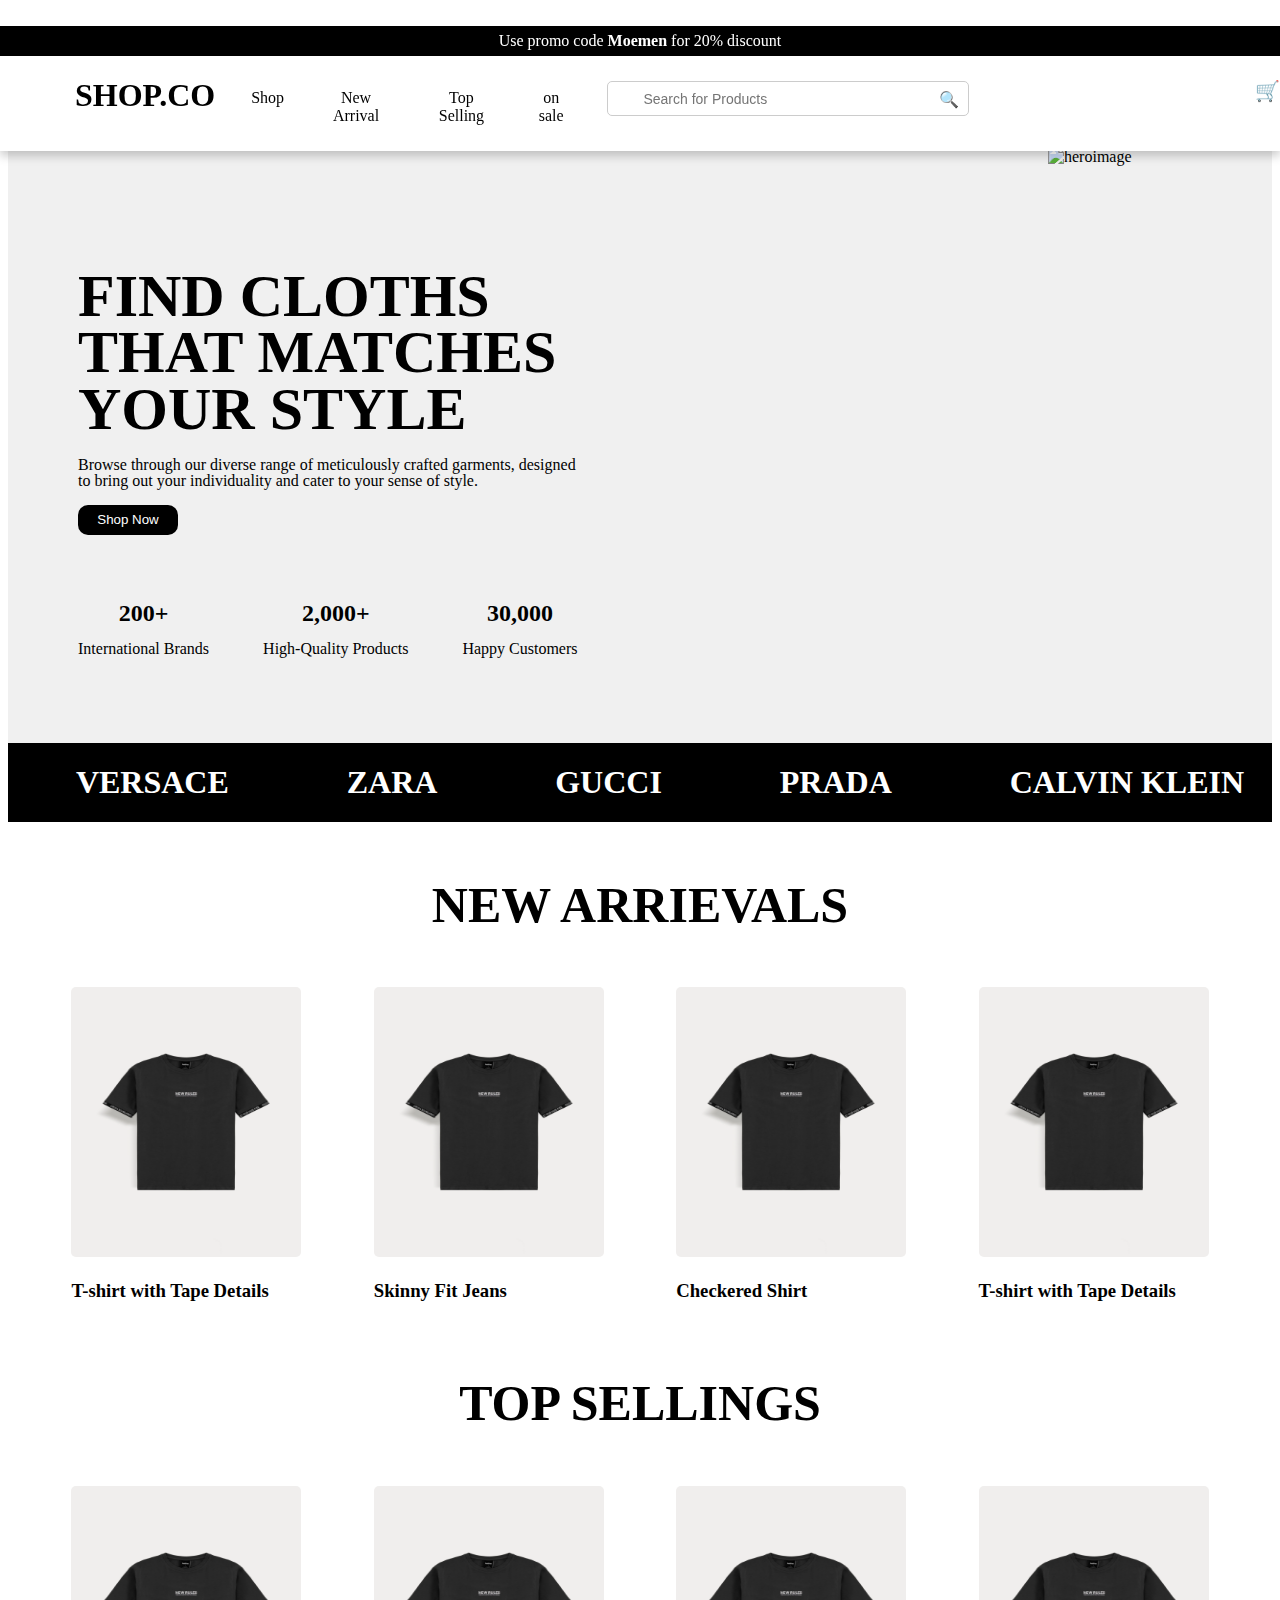
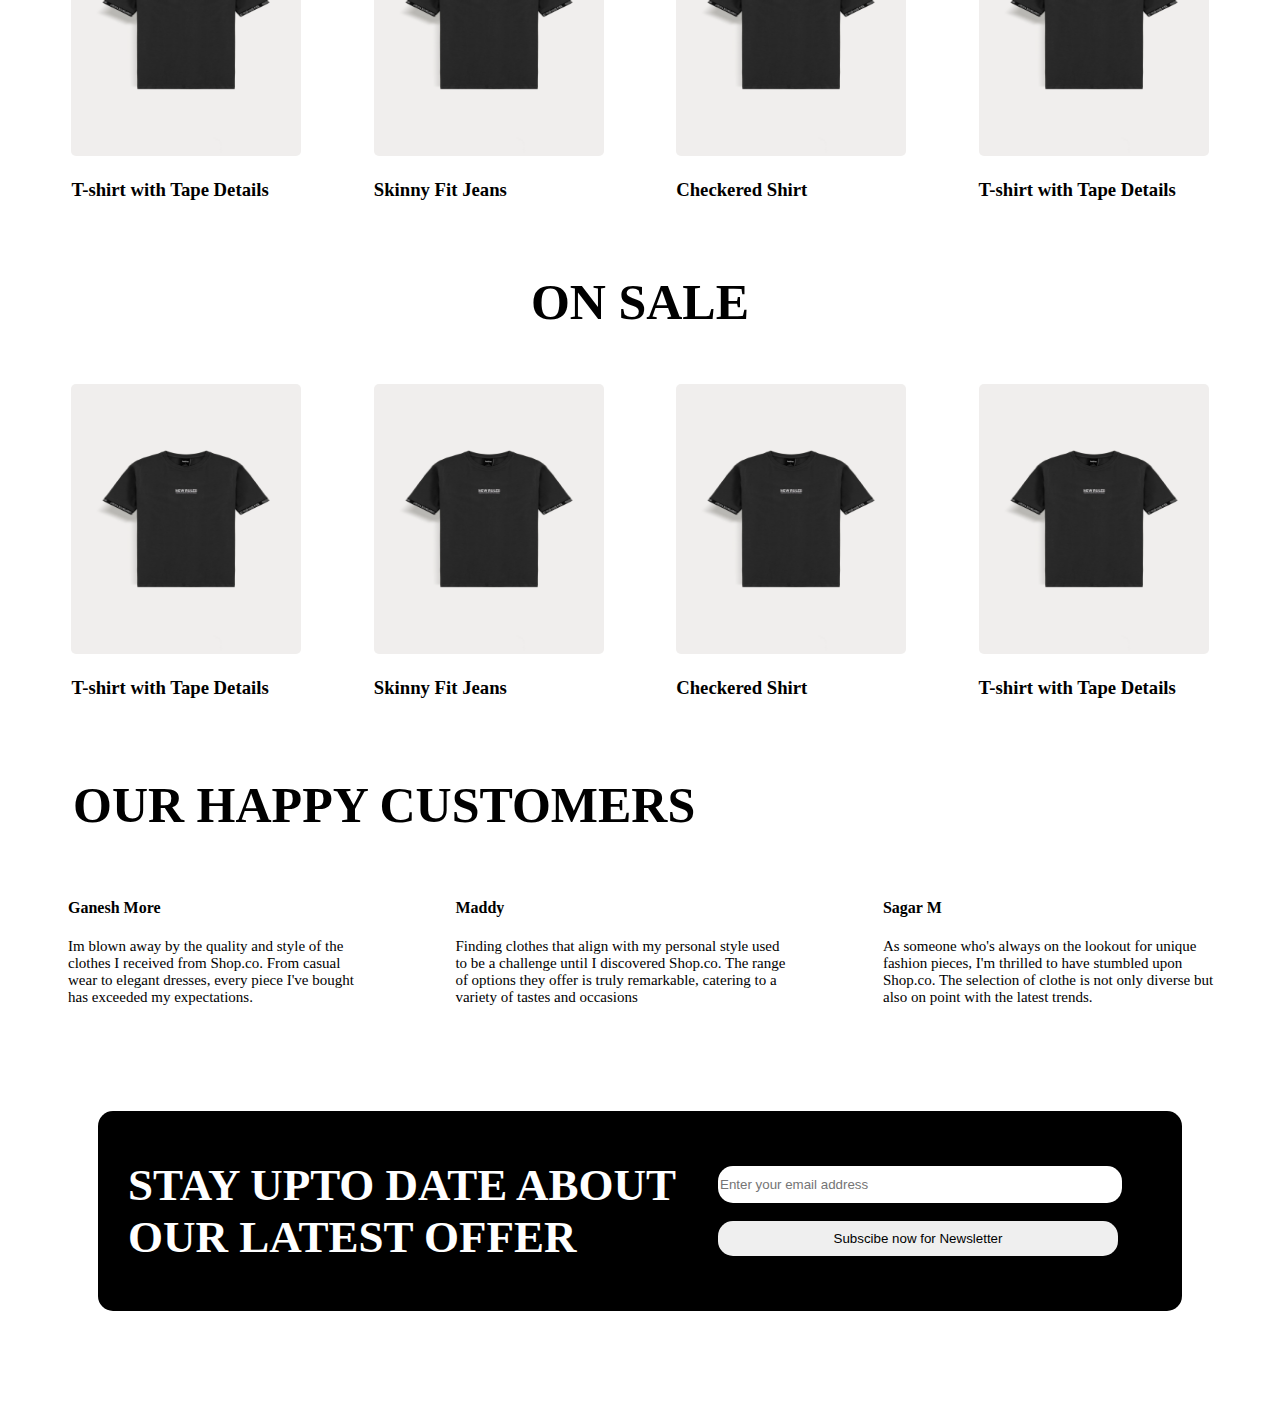
==== index.html @ 55d36db2 "First Commit" ====
<!doctype html>
<html lang="en">
<head>
    <meta charset="UTF-8">
    <meta name="viewport" content="width=device-width, initial-scale=1.0">
    <title>Document</title>
    <link href="Style.css" rel="stylesheet"/>
    <script src="https://kit.fontawesome.com/a076d05399.js" crossorigin="anonymous"></script>
   
</head>
<body>
 
    <header>
        <div class="header-all">
     <div class="header-top">
        <p>Use promo code <b>Moemen</b> for 20% discount</p>
     </div>

     <div class="header-main">
          <h1>SHOP.CO</h1>
          <p>Shop</p>
          <p>New Arrival</p>
          <p>Top Selling</p>
          <p>on sale</p>

          <div class="search-box">
          <i class="fas fa-search"></i>
          <input type="search" placeholder="Search for Products"  style="position: relative;"/>
         </div>
    
         <div class="cart-icon">
            <i class="fas fa-shopping-cart"></i>
        </div>
    </div>
     </div>
    </header>
<main>
    <div class="hero-section">
       
        <div class="hero-info">
        <div >
       <h1>FIND CLOTHS</h1>
        <h1>THAT MATCHES</h1>
        <h1>YOUR STYLE</h1>
        <p>Browse through our diverse range of meticulously crafted
         garments, designed <br>to bring out your individuality and cater to your sense of style.</p>
         <button type="submit">Shop Now</button>
    </div>
    <div class="hero-end">
        <div class="ratings">
            <h2>200+</h2>
            <p>International Brands</p>
        </div>
        <div class="ratings">
            <h2>2,000+</h2>
            <p>High-Quality Products</p>
        </div>
        <div class="ratings">
            <h2>30,000</h2>
            <p>Happy Customers</p>
        </div>
    </div>
</div>
<div class="hero-image">
    <img src="images/e-commercepic-1.jpeg" alt="heroimage">
</div>
</div>
<div class="brands">
 <h1>VERSACE</h1>
 <h1>ZARA</h1>
 <h1>GUCCI</h1>
 <h1>PRADA</h1>
 <h1>CALVIN KLEIN</h1>
</div>
</main>

<section>
    <div class="arrieval">   
         <h1>NEW ARRIEVALS</h1>
        </div>

        <div class="cards">
            <div class="card">
                <img src="images/image1.png" alt="shirt1">
                <h3>T-shirt with Tape Details</h3>
            </div>
            <div class="card">
                <img src="images/image1.png" alt="shirt1">
                <h3>Skinny Fit Jeans</h3>
            </div>
            <div class="card">
                <img src="images/image1.png" alt="shirt1">
                <h3>Checkered Shirt</h3>
            </div>
            <div class="card">
                <img src="images/image1.png" alt="shirt1">
                <h3>T-shirt with Tape Details</h3>
            </div>
        </div>

</section>

<section>
    <div class="arrieval">   
         <h1>TOP SELLINGS</h1>
        </div>

        <div class="cards">
            <div class="card">
                <img src="images/image1.png" alt="shirt1">
                <h3>T-shirt with Tape Details</h3>
            </div>
            <div class="card">
                <img src="images/image1.png" alt="shirt1">
                <h3>Skinny Fit Jeans</h3>
            </div>
            <div class="card">
                <img src="images/image1.png" alt="shirt1">
                <h3>Checkered Shirt</h3>
            </div>
            <div class="card">
                <img src="images/image1.png" alt="shirt1">
                <h3>T-shirt with Tape Details</h3>
            </div>
        </div>

</section>
<section>
    <div class="arrieval">   
         <h1>ON SALE</h1>
        </div>

        <div class="cards">
            <div class="card">
                <img src="images/image1.png" alt="shirt1">
                <h3>T-shirt with Tape Details</h3>
            </div>
            <div class="card">
                <img src="images/image1.png" alt="shirt1">
                <h3>Skinny Fit Jeans</h3>
            </div>
            <div class="card">
                <img src="images/image1.png" alt="shirt1">
                <h3>Checkered Shirt</h3>
            </div>
            <div class="card">
                <img src="images/image1.png" alt="shirt1">
                <h3>T-shirt with Tape Details</h3>
            </div>
        </div>
</section>

<h1 style="font-size: 50px; padding-left: 65px; padding-top:25px ; ">OUR HAPPY CUSTOMERS</h1>
<div class="review">
    <div>
        <h4>Ganesh More</h4>
        <p>Im blown away by the quality and style of the clothes I received from Shop.co. From casual wear to elegant dresses, every piece I've bought has exceeded my expectations.</p>
    </div>
    <div>
        <h4>Maddy</h4>
        <p>Finding clothes that align with my personal style used to be a challenge until I discovered Shop.co. The range of options they offer is truly remarkable, catering to a variety of tastes and occasions</p>
    </div>
    <div>
        <h4>Sagar M</h4>
        <p>As someone who's always on the lookout for unique fashion pieces, I'm thrilled to have stumbled upon Shop.co. The selection of clothe is not only diverse but also on point with the latest trends.</p>
    </div>
</div>

<div class="box-main">
    <div >
        <h1 style="font-size: 45px; padding-left: 30px;">STAY UPTO DATE ABOUT OUR LATEST OFFER</h1>
    </div>
    <div class="email">
        <input type="email" placeholder="Enter your email address">
        <br>
        <button>Subscibe now for Newsletter</button>
    </div>
    
</div>
</body>
</html>
---- Style.css ----
.header-all{
    position: fixed;
    top: 0;
    left: 0;
    width: 100%;
    background: #333;
    background-color: white;
    text-align: center;
    padding: 10px 0;
    z-index: 1000;
    filter: drop-shadow(0px 5px 5px rgba(0, 0, 0, 0.2));
}


.header-top{
    background-color: black;
    color: white;
    text-align: center;
    height: 30px;
}
.header-top p{
    padding-top: 6px;
}
.header-main{
    display: flex;
    gap: 4vh;
    padding-left: 75px;
}


.header-main p{
    padding-top: 17px;
}
/*
.header-main button{
    height: 30px;
     width: 100px; 
     background-color: blueviolet; 
     margin-top: 20px; 
     border: none;
     border-radius: 5px;
}*/

.search-box::after {
    content: '\1F50D'; /* Unicode for magnifying glass symbol */
    position: absolute;
    right: 10px;
    top: 50%;
    transform: translateY(-50%);
    color: #888;
    font-size: 16px;
    pointer-events: none; /* Prevent interaction with the icon */
}
.search-box{
    position: relative;
    display: flex;
    align-items: center;
    width: 400px;
}
.search-box i {
    position: absolute;
    margin-left: 100px; /* Adjust spacing from the left */
    color: #888;
    font-size: 16px;
    
    pointer-events: none; /* Prevent icon from blocking input clicks */
}

.search-box input {
    width: 100%;
    height: 35px;
    border-radius: 5px;
    border: 1px solid #ccc;
    padding-left: 35px; /* Space for the search icon */
    font-size: 14px;
    box-sizing: border-box; /* Ensures padding doesn't affect width */
}

.cart-icon {
    margin-top: 23px;
    font-size: 20px;
    color: #0a0404;
    cursor: pointer;
    padding-left: 250px;
}

.cart-icon:hover {
    color: #000; /* Highlight on hover */
}

.cart-icon::before{
    content:  '\1F6D2';
}


/*main containt start here*/
.hero-section{
    display: flex; 
    margin-top: 148px;
}
.hero-info{
line-height: 1em;
width: 900px;
padding: 70px;
padding-top: 100px;
}
.hero-info h1{
    font-size: 60px;
    font-weight: bolder;
}

.hero-end{
    display: flex;
    gap: 6vh;
    margin-top: 50px;
}

main{
    background-color:  #f0f0f0;
    border-top: #000;
}

.ratings h2{
    text-align: center;
}

.hero-info button{
    background-color: black;
    border: none;
    border-radius: 10px;
    color: white;
    height: 30px;
    width: 100px;
}

.hero-image img{
    margin-right: 0%;
    height: 630px;
    width: 500px

}

.brands{
    display: flex;
    gap: 10vh;
    background-color: black;
    color: white;
    padding-left: 40px;
    justify-content: space-evenly;
}

.arrieval h1{
   font-size: 50px;
   text-align: center;
   padding: 20px;
}

.cards{
    display: flex;
    gap: 1vh;
    justify-content: space-evenly;
    
}

.card:hover{
    transform: rotate(30deg);
}

.card img{
    height: 270px;
    width: 230px;
    border-radius: 5px;
}
.review{
    display: flex;
    gap: 90px;
    justify-content: space-evenly;
    padding-left: 60px;
    padding-right: 53px;
    padding-top: 10px;
} 

.review p{
    font-size: 15px;

}

.box-main{
    background-color: #000;
    color: white;
    display: flex;
    height: 200px;
    width: auto;
    margin: 90px;
    border-radius: 15px;
    place-items: center;
    gap: 2vh;
}

.email{
 display: flex;
 flex-direction: column;
 padding-right: 60px;
}
.email input{
    height: 35px;
    width: 400px;
    border: none;
    border-radius: 15px;
}

.email button{
    height: 35px;
    width: 400px;
    border: none;
    border-radius: 15px;
}
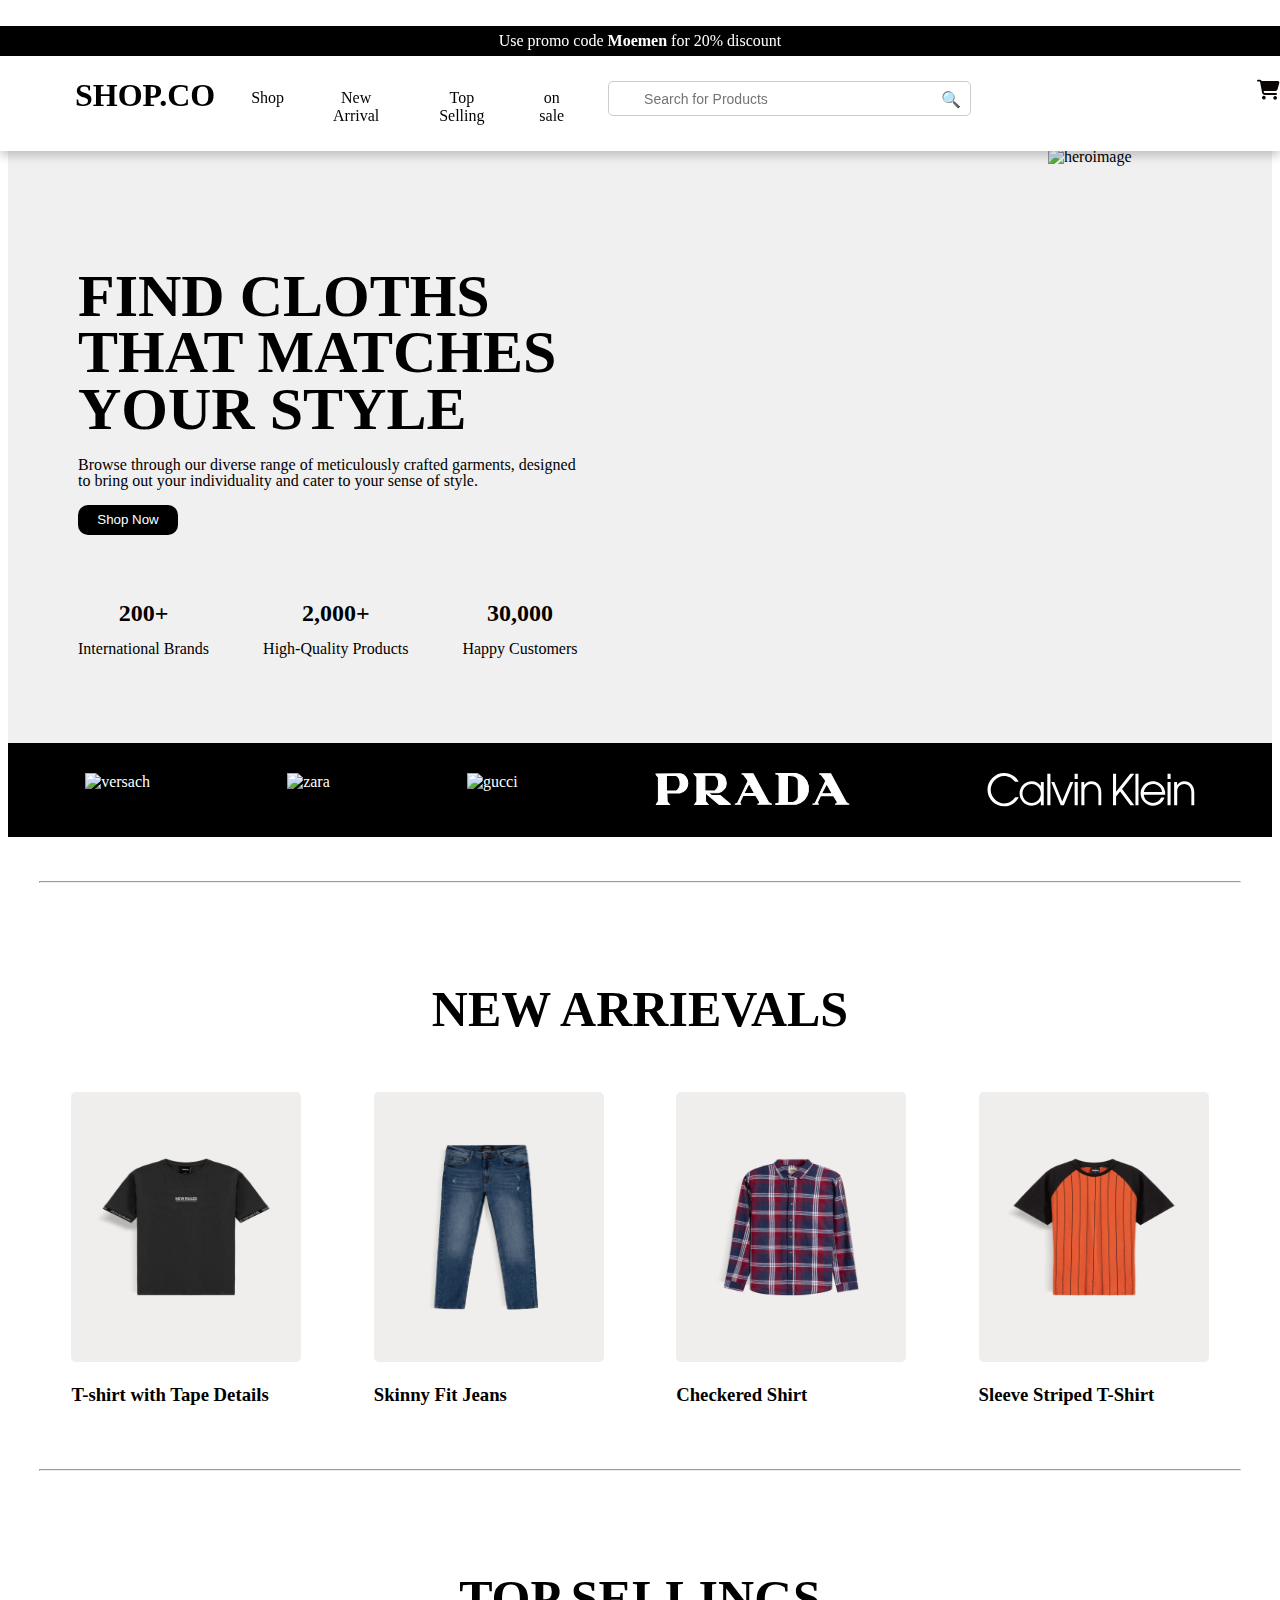
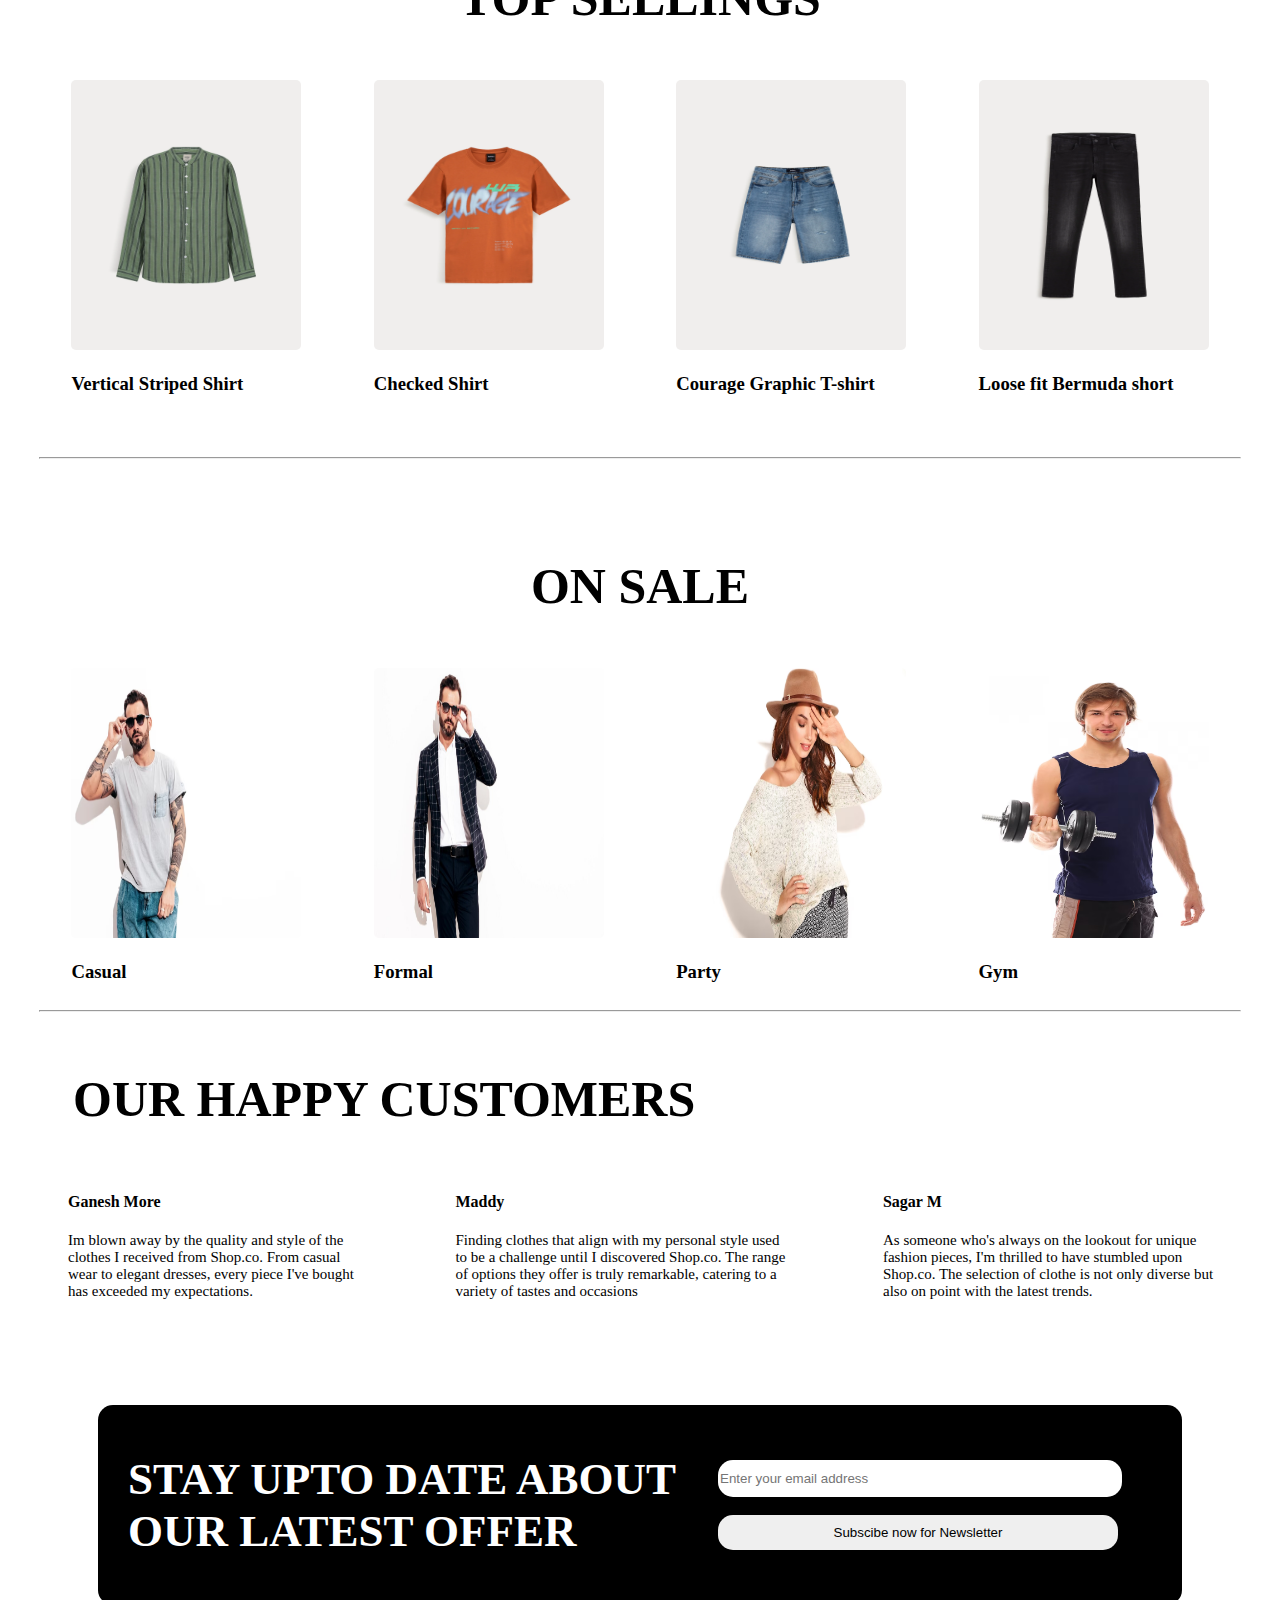
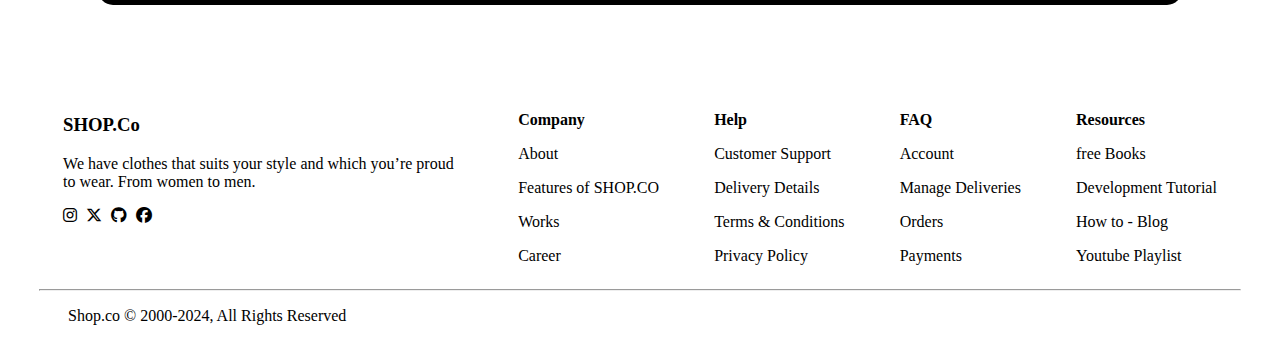
==== commit 05059285: "." ====
--- a/index.html
+++ b/index.html
@@ -3,10 +3,10 @@
 <head>
     <meta charset="UTF-8">
     <meta name="viewport" content="width=device-width, initial-scale=1.0">
-    <title>Document</title>
+    <title>E-Commerce</title>
     <link href="Style.css" rel="stylesheet"/>
     <script src="https://kit.fontawesome.com/a076d05399.js" crossorigin="anonymous"></script>
-   
+    <link rel="stylesheet" href="https://cdnjs.cloudflare.com/ajax/libs/font-awesome/6.7.2/css/all.min.css" integrity="sha512-Evv84Mr4kqVGRNSgIGL/F/aIDqQb7xQ2vcrdIwxfjThSH8CSR7PBEakCr51Ck+w+/U6swU2Im1vVX0SVk9ABhg==" crossorigin="anonymous" referrerpolicy="no-referrer" />
 </head>
 <body>
  
@@ -18,10 +18,10 @@
 
      <div class="header-main">
           <h1>SHOP.CO</h1>
-          <p>Shop</p>
-          <p>New Arrival</p>
-          <p>Top Selling</p>
-          <p>on sale</p>
+          <p><a href="shop.html">Shop</a></p>
+          <p><a href="#arrieval-section">New Arrival</a></p>
+          <p><a href="#sellings">Top Selling</a></p>
+          <p><a href="#on-sale">on sale</a></p>
 
           <div class="search-box">
           <i class="fas fa-search"></i>
@@ -66,16 +66,38 @@
 </div>
 </div>
 <div class="brands">
- <h1>VERSACE</h1>
- <h1>ZARA</h1>
- <h1>GUCCI</h1>
- <h1>PRADA</h1>
- <h1>CALVIN KLEIN</h1>
+ <img src="images/Group.svg" alt="versach">
+ <img src="images/zara-logo-1 1.svg" alt="zara">
+ <img src="images/gucci-logo-1 1.svg" alt="gucci">
+ 
+<svg width="195" height="32" viewBox="0 0 195 32" fill="none" xmlns="http://www.w3.org/2000/svg">
+    <g clip-path="url(#clip0_22_367)">
+    <path fill-rule="evenodd" clip-rule="evenodd" d="M0.481689 0.90175L3.41386 4.20848V28.4106L1.24066 31.5774L14.5501 31.5978L12.1512 28.6839L11.9021 19.9679L24.7353 20.0375C28.6251 18.7425 32.6238 15.9815 32.8159 10.3996C32.7545 4.99032 29.452 1.52086 25.6177 0.830605L0.481689 0.90175ZM11.4265 2.44953V17.9977L21.2728 18.0689C23.5131 16.2623 25.2115 14.8787 25.1436 10.5411C25.1115 7.00433 24.3649 3.92011 21.0689 2.45029L11.4265 2.44953ZM38.9753 0.725402L41.9075 4.03289V28.2351L39.7343 31.4033L53.043 31.4222L50.6441 28.5083L50.395 19.7923H50.4483L64.1982 31.5206L75.6091 31.4275L65.1946 22.4193H56.5004L53.436 19.8089L63.2282 19.8619C67.118 18.5669 71.1159 15.8059 71.3088 10.224C71.2482 4.81548 67.9456 1.34527 64.1106 0.65577L38.9753 0.725402ZM49.9194 2.27318V17.8214L59.7657 17.8925C62.0068 16.0859 63.7044 14.7024 63.6365 10.364C63.6044 6.82798 62.8578 3.74301 59.5619 2.27318H49.9194ZM86.5949 0.690586H98.0708L113.009 28.4106C113.656 30.551 115.589 30.2869 116.88 31.2254H102.416L104.59 30.5457L104.454 28.4818L100.719 22.5011L88.0208 22.5722L85.3049 28.3418C85.2143 28.998 84.5123 29.496 85.0331 30.3111L86.0522 31.2958L79.805 31.155L82.5217 30.3111L92.7741 8.71181V7.23365L88.4423 1.45502L86.5949 0.690586ZM88.8236 20.5976L94.0977 10.6123L99.5888 20.5416L88.8236 20.5976ZM164.197 0.751135H175.672L190.611 28.4712C191.257 30.6116 193.191 30.3475 194.482 31.286H180.017L182.191 30.6048L182.055 28.5408L178.32 22.5616L165.622 22.6328L162.906 28.4008C162.815 29.0585 162.114 29.5565 162.634 30.3717L163.653 31.3563L157.407 31.2156L160.123 30.3717L170.376 8.77235V7.29345L166.044 1.51557L164.197 0.751135ZM166.425 20.6589L171.699 10.6736L177.191 20.6013L166.425 20.6589ZM120.849 0.402222L141.292 0.514994C147.875 2.05672 152.064 6.07868 153.363 13.0948L153.308 18.5669C152.108 24.8186 148.175 29.1319 141.238 31.3155L120.74 31.373L120.737 30.7107C123.853 30.4754 124.102 30.1196 124.11 28.2699V3.33506C124.075 1.96741 123.802 1.11594 120.794 1.02209L120.849 0.402222ZM132.469 2.53581L132.45 29.5134C135.146 29.5225 137.485 29.7753 138.806 29.1009C141.801 27.7333 143.191 25.633 143.319 23.6598L143.247 7.73016C143.248 5.1818 140.482 3.38274 138.885 2.91425C137.743 2.49116 135.465 2.47375 132.469 2.53581Z" fill="white" stroke="white" stroke-width="1.02419" stroke-miterlimit="2.613"/>
+    </g>
+    <defs>
+    <clipPath id="clip0_22_367">
+    <rect width="194" height="32" fill="white" transform="translate(0.481689)"/>
+    </clipPath>
+    </defs>
+    </svg>
+    
+ 
+<svg width="208" height="34" viewBox="0 0 208 34" fill="none" xmlns="http://www.w3.org/2000/svg">
+    <path fill-rule="evenodd" clip-rule="evenodd" d="M17.1298 30.4522C9.89114 30.4522 3.71249 23.8867 3.71249 16.7255C3.71249 9.59072 9.76182 2.89479 17.0778 2.89479C21.887 2.89479 25.3499 5.22146 28.1684 8.86674H31.7098C30.6498 6.95346 29.5125 5.19603 27.7805 3.82545C24.8072 1.42142 20.9552 0 17.1298 0C7.95243 0 0.481689 7.57464 0.481689 16.7C0.481689 25.8508 8.05633 33.3481 17.1817 33.3481C20.9044 33.3481 24.5497 31.9786 27.471 29.6774C29.3069 28.204 30.599 26.2907 31.8402 24.3255H28.2989C25.5058 27.9708 21.9389 30.4522 17.1298 30.4522ZM53.8391 13.0028C51.6163 10.1334 48.5911 8.32404 44.843 8.32404C38.1217 8.32404 32.5896 13.7798 32.5896 20.5012C32.5896 27.2214 38.1482 32.728 44.843 32.728C48.747 32.728 51.4605 31.0988 53.8391 28.1001V32.1842H56.7604V8.89216H53.8391V13.0028ZM44.6883 30.0388C39.5431 30.0388 35.4844 25.5668 35.4844 20.5266C35.4844 15.5107 39.5177 11.0132 44.6883 11.0132C49.8324 11.0132 53.8391 15.5118 53.8391 20.5266C53.8391 25.5668 49.8059 30.0388 44.6883 30.0388ZM60.3018 32.1842H63.4309V0.670921H60.3018V32.1842ZM75.2444 28.487L67.3337 8.89216H64.2312L73.7191 32.1842H76.8725L86.335 8.89216H83.2844L75.2444 28.487ZM87.6271 32.1842H90.7551V8.89216H87.6271V32.1842ZM87.6271 5.89348H90.7551V0.670921H87.6271V5.89348ZM104.224 8.32293C101.277 8.32293 99.1831 9.87478 97.2444 11.9428V8.89216H94.3485V32.1842H97.4245V17.991C97.3991 14.2429 100.501 11.0121 104.275 11.0121C109.005 11.0121 111.383 15.1228 111.383 19.3627V32.1853H114.278V19.3627C114.279 13.3134 110.739 8.32293 104.224 8.32293ZM143.311 0.670921L129.093 18.7415V0.670921H126.017V32.1842H129.093V23.5242L133.126 18.5094L143.389 32.1842H147.294L135.09 16.0269L147.294 0.670921H143.311ZM148.43 32.1842H151.482V0.670921H148.43V32.1842ZM176.738 14.7602C174.618 10.8043 170.378 8.32293 165.905 8.32293C159.236 8.32293 153.599 13.8815 153.599 20.5509C153.599 27.2711 159.287 32.7269 165.959 32.7269C169.137 32.7269 172.267 31.4602 174.566 29.2629C175.963 27.9443 176.79 26.2896 177.538 24.5576H174.256C172.601 27.7895 169.679 30.0377 165.904 30.0377C163.605 30.0377 161.355 29.107 159.65 27.5298C157.89 25.9282 157.115 23.9619 156.778 21.6363H178.263C178.264 19.2068 177.927 16.8802 176.738 14.7602ZM156.883 18.9482C157.816 14.5801 161.252 11.0121 165.959 11.0121C169.914 11.0121 174.154 13.4427 175.084 18.9482H156.883ZM180.539 32.1842H183.614V8.89216H180.539V32.1842ZM180.539 5.99738H183.614V0.670921H180.539V5.99738ZM197.136 8.32293C194.135 8.32293 192.042 9.87478 190.077 11.9428V8.89216H187.13V32.1842H190.232V17.991C190.207 14.2175 193.387 11.0121 197.186 11.0121C201.892 11.0121 204.375 15.1228 204.375 19.3627V32.1853H207.27V19.3627C207.27 13.3134 203.675 8.32293 197.136 8.32293Z" fill="white"/>
+    </svg>
+    
 </div>
 </main>
 
-<section>
-    <div class="arrieval">   
+<section id="arrieval-section">
+    <div>
+    <div class="arrieval-text">   
+         
+        <br>
+        <br>
+        <hr>
+        <br>
+        <br>
          <h1>NEW ARRIEVALS</h1>
         </div>
 
@@ -85,71 +107,84 @@
                 <h3>T-shirt with Tape Details</h3>
             </div>
             <div class="card">
-                <img src="images/image1.png" alt="shirt1">
+                <img src="images/image2.png" alt="shirt1">
                 <h3>Skinny Fit Jeans</h3>
             </div>
             <div class="card">
-                <img src="images/image1.png" alt="shirt1">
+                <img src="images/image3.png" alt="shirt1">
                 <h3>Checkered Shirt</h3>
             </div>
             <div class="card">
-                <img src="images/image1.png" alt="shirt1">
-                <h3>T-shirt with Tape Details</h3>
-            </div>
-        </div>
-
+                <img src="images/image4.png" alt="shirt1">
+                <h3>Sleeve Striped T-Shirt</h3>
+            </div>
+        </div>
+    </div>
 </section>
 
-<section>
-    <div class="arrieval">   
+<section id="sellings">
+    <div class="arrieval-text"> 
+        <br>
+        <br>
+        <hr>
+        <br>
+        <br>  
          <h1>TOP SELLINGS</h1>
         </div>
 
         <div class="cards">
             <div class="card">
-                <img src="images/image1.png" alt="shirt1">
-                <h3>T-shirt with Tape Details</h3>
-            </div>
-            <div class="card">
-                <img src="images/image1.png" alt="shirt1">
-                <h3>Skinny Fit Jeans</h3>
-            </div>
-            <div class="card">
-                <img src="images/image1.png" alt="shirt1">
-                <h3>Checkered Shirt</h3>
-            </div>
-            <div class="card">
-                <img src="images/image1.png" alt="shirt1">
-                <h3>T-shirt with Tape Details</h3>
+                <img src="images/image5.png" alt="shirt1">
+                <h3>Vertical Striped Shirt</h3>
+            </div>
+            <div class="card">
+                <img src="images/image6.png" alt="shirt1">
+                <h3>Checked Shirt</h3>
+            </div>
+            <div class="card">
+                <img src="images/image7.png" alt="shirt1">
+                <h3>Courage Graphic T-shirt</h3>
+            </div>
+            <div class="card">
+                <img src="images/image8.png" alt="shirt1">
+                <h3>Loose fit Bermuda short</h3>
             </div>
         </div>
 
 </section>
-<section>
-    <div class="arrieval">   
+<section id="on-sale">
+    <div class="arrieval-text">  
+        <br>
+        <br>
+        <hr>
+        <br>
+        <br> 
          <h1>ON SALE</h1>
         </div>
 
         <div class="cards">
             <div class="card">
-                <img src="images/image1.png" alt="shirt1">
-                <h3>T-shirt with Tape Details</h3>
-            </div>
-            <div class="card">
-                <img src="images/image1.png" alt="shirt1">
-                <h3>Skinny Fit Jeans</h3>
-            </div>
-            <div class="card">
-                <img src="images/image1.png" alt="shirt1">
-                <h3>Checkered Shirt</h3>
-            </div>
-            <div class="card">
-                <img src="images/image1.png" alt="shirt1">
-                <h3>T-shirt with Tape Details</h3>
-            </div>
-        </div>
+                <img src="images/image9.png" alt="shirt1">
+                <h3>Casual</h3>
+            </div>
+            <div class="card">
+                <img src="images/image10.png" alt="shirt1">
+                <h3>Formal</h3>
+            </div>
+            <div class="card">
+                <img src="images/image11.png" alt="shirt1">
+                <h3>Party</h3>
+            </div>
+            <div class="card">
+                <img src="images/image12.png" alt="shirt1">
+                <h3>Gym</h3>
+            </div>
+        </div>
+        <hr>
 </section>
 
+</body>
+<footer>
 <h1 style="font-size: 50px; padding-left: 65px; padding-top:25px ; ">OUR HAPPY CUSTOMERS</h1>
 <div class="review">
     <div>
@@ -175,7 +210,50 @@
         <br>
         <button>Subscibe now for Newsletter</button>
     </div>
-    
-</div>
-</body>
+</div>
+    <div class="footer-end">
+        <div id="first-div">
+           <h3>SHOP.Co</h3>
+           <p>We have clothes that suits your style and which you’re proud to wear. From women to men.</p>
+           <div class="icons">
+            <i class="fa-brands fa-instagram"></i>
+            <i class="fa-brands fa-x-twitter"></i>
+            <i class="fa-brands fa-github"></i>
+            <i class="fa-brands fa-facebook"></i>
+        </div>
+        </div>
+        <div id="second-div">
+          <b><p>Company</p></b>
+        <p>About</p>
+          <p> Features of SHOP.CO</p>
+          <p> Works</p>
+          <p>Career</p>
+        </div>
+        <div id="third-div">
+            <b><p>Help</p></b>
+            <p>Customer Support</p>
+            <p>Delivery Details</p>
+            <p>Terms & Conditions</p>
+            <p>Privacy Policy</p>
+        </div>
+        <div id="fourth-div">
+            <b><p>FAQ</p></b>
+            <p>Account</p>
+            <p> Manage Deliveries</p>
+            <p>  Orders</p>
+            <p>Payments</p>
+        </div>
+        <div id="fifth-div">
+          <b><p>Resources</p></b>
+          <p>free Books</p>
+          <p>Development Tutorial</p>
+          <p>How to - Blog</p>
+          <p>Youtube Playlist</p>
+        </div>
+    </div>
+    <hr>
+    <div>
+        <p style="padding-left: 60px;">Shop.co © 2000-2024, All Rights Reserved</p>
+    </div>
+</footer> 
 </html>--- a/Style.css
+++ b/Style.css
@@ -27,7 +27,10 @@
     gap: 4vh;
     padding-left: 75px;
 }
-
+.header-main a{
+    color: black;
+    text-decoration: none;
+}
 
 .header-main p{
     padding-top: 17px;
@@ -89,10 +92,6 @@
     color: #000; /* Highlight on hover */
 }
 
-.cart-icon::before{
-    content:  '\1F6D2';
-}
-
 
 /*main containt start here*/
 .hero-section{
@@ -109,7 +108,10 @@
     font-size: 60px;
     font-weight: bolder;
 }
-
+hr{
+    width: 1200px;
+    size: 2px;
+}
 .hero-end{
     display: flex;
     gap: 6vh;
@@ -148,9 +150,10 @@
     color: white;
     padding-left: 40px;
     justify-content: space-evenly;
-}
-
-.arrieval h1{
+    padding: 30px;
+}
+
+.arrieval-text h1{
    font-size: 50px;
    text-align: center;
    padding: 20px;
@@ -163,13 +166,14 @@
     
 }
 
-.card:hover{
-    transform: rotate(30deg);
+.card img:hover{
+    transform: scale(1.1) ;
+    transition-duration: 30;
 }
 
 .card img{
     height: 270px;
-    width: 230px;
+    width: 230px;   
     border-radius: 5px;
 }
 .review{
@@ -185,6 +189,8 @@
     font-size: 15px;
 
 }
+
+
 
 .box-main{
     background-color: #000;
@@ -215,4 +221,64 @@
     width: 400px;
     border: none;
     border-radius: 15px;
-}+}
+
+.footer-end{
+    display: flex;
+    justify-content: space-evenly;
+}
+
+#first-div{
+    width: 400px;
+}
+
+.icon.instagram {
+    background: linear-gradient(45deg, #f09433, #e6683c, #dc2743, #cc2366, #bc1888);
+    position: relative;
+  }
+
+  .icon.instagram::before {
+    content: "📸";
+    font-size: 24px;
+    color: white;
+  }
+
+  .icon.twitter {
+    background-color: black;
+    position: relative;
+  }
+  
+  .icon.twitter::before {
+    content: "𝕏";
+    font-size: 24px;
+    color: white;
+    font-family: Arial, sans-serif;
+  }
+  .icon.github {
+    background-color: #333;
+    font-family: Arial, sans-serif;
+    position: relative;
+  }
+  
+  .icon.github::before {
+    content: "f09b"; /* Unicode for GitHub from FontAwesome */
+    font-family: "Font Awesome 6 Free";
+    font-weight: 900;
+  }
+  .icon.facebook {
+    background-color: #1877f2;
+    font-family: Arial, sans-serif;
+    position: relative;
+  }
+  
+  .icon.facebook::before {
+    content: "f"; /* Facebook's iconic 'f' */
+    font-size: 24px;
+    font-weight: bold;
+  }  
+
+  .icons{
+    display: flex;
+    gap: 1vh;
+  }
+
